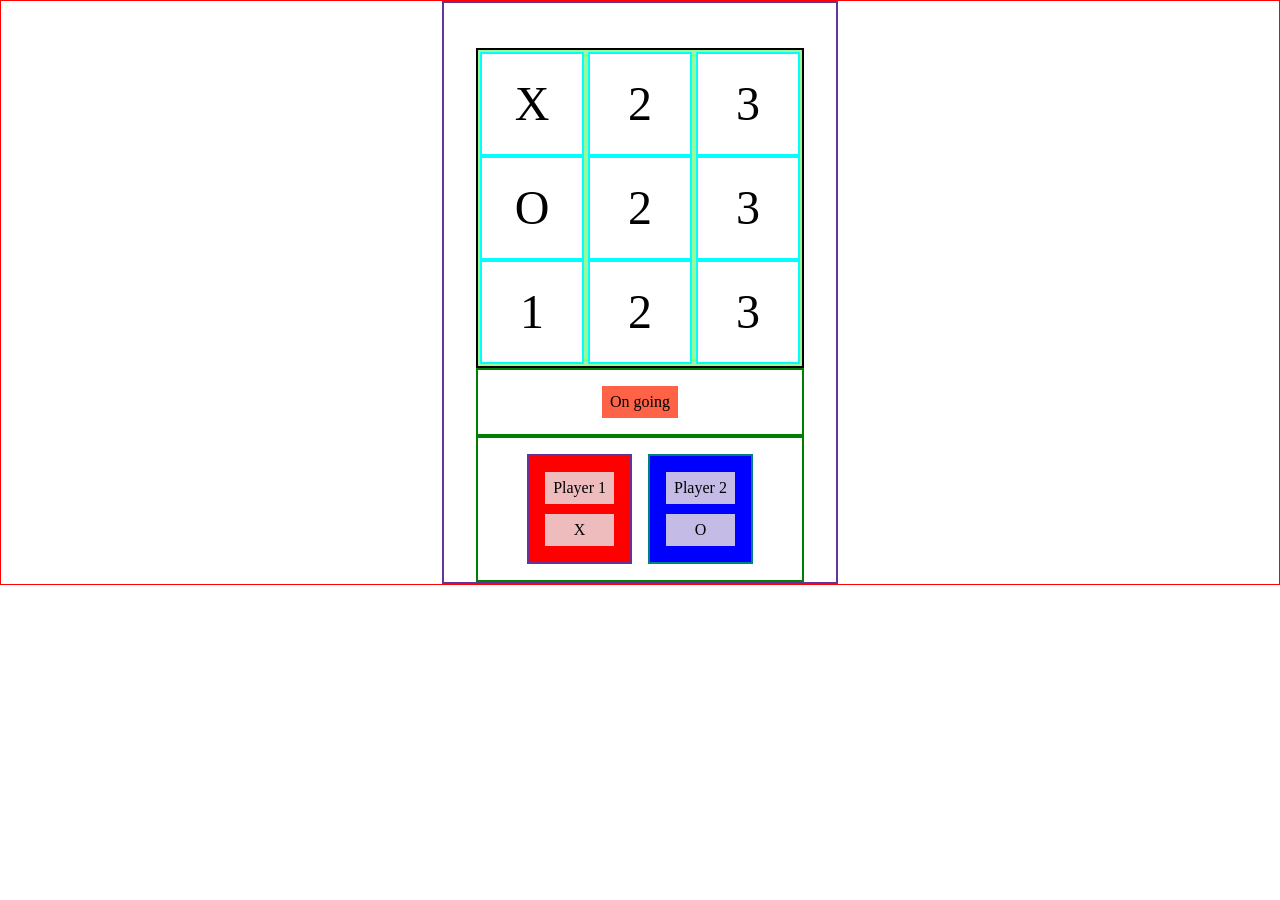
==== game.html @ be6dbc07 "Finish static html of the game" ====
<!DOCTYPE html>
<html lang="en">
  <head>
    <meta charset="UTF-8" />
    <meta http-equiv="X-UA-Compatible" content="IE=edge" />
    <meta name="viewport" content="width=device-width, initial-scale=1.0" />
    <link rel="stylesheet" href="style.css" />
    <script src="game.js" defer></script>
    <title>Tic-Tac-Toe</title>
  </head>
  <body>
    <div class="container">
      <div class="wrapper">
        <div class="board" id="board-game">
          <div class="column">
            <span data-cell-index="1" class="square">X</span>
            <span data-cell-index="2" class="square">O</span>
            <span data-cell-index="3" class="square">1</span>
          </div>
          <div class="column">
            <span data-cell-index="4" class="square">2</span>
            <span data-cell-index="5" class="square">2</span>
            <span data-cell-index="6" class="square">2</span>
          </div>
          <div class="column">
            <span data-cell-index="7" class="square">3</span>
            <span data-cell-index="8" class="square">3</span>
            <span data-cell-index="9" class="square">3</span>
          </div>
        </div>
        <div class="status">
          <span>On going</span>
        </div>
        <div class="score">
          <div class="score-left">
            <span>Player 1</span>
            <span>X</span>
          </div>
          <div class="score-rigth">
            <span>Player 2</span>
            <span>O</span>
          </div>
        </div>
      </div>
    </div>
  </body>
</html>
---- style.css ----
@import url("https://fonts.googleapis.com/css2?family=Unbounded&display=swap");

html, body, div, span, applet, object, iframe,
h1, h2, h3, h4, h5, h6, p, blockquote, pre,
a, abbr, acronym, address, big, cite, code,
del, dfn, em, img, ins, kbd, q, s, samp,
small, strike, strong, sub, sup, tt, var,
b, u, i, center,
dl, dt, dd, ol, ul, li,
fieldset, form, label, legend,
table, caption, tbody, tfoot, thead, tr, th, td,
article, aside, canvas, details, embed, 
figure, figcaption, footer, header, hgroup, 
menu, nav, output, ruby, section, summary,
time, mark, audio, video {
	margin: 0;
	padding: 0;
	border: 0;
	font-size: 100%;
	font: inherit;
	vertical-align: baseline;
}
/* HTML5 display-role reset for older browsers */
article, aside, details, figcaption, figure, 
footer, header, hgroup, menu, nav, section {
	display: block;
}
body {
	line-height: 1;
}
ol, ul {
	list-style: none;
}
blockquote, q {
	quotes: none;
}
blockquote:before, blockquote:after,
q:before, q:after {
	content: '';
	content: none;
}
table {
	border-collapse: collapse;
	border-spacing: 0;
}

/**********/

html, body {margin: 0; padding: 0; overflow-x:hidden; 
  font-family: "sans-serif";
}

header {
  border: 5px solid red;
}

/***Game***/

.container {
  border: 1px solid red;
  display: flex; 
  flex-direction: column;
  justify-content: center;
  align-items: center;
  gap: 10px;
}

.wrapper {
  border: 2px solid rebeccapurple;
  padding-inline: 2em;
}

.board {
  display: flex;
  border: 2px solid black;   
  font-size: 3em;
  margin-top: 5vh;
}

.column{
  display: flex;
  flex-direction: column;
  justify-content: space-between;
  border: 2px solid palegreen;
}

.square {
  display:flex;  
  border: 2px solid aqua;
  width: 80px;
  height: 80px;
  justify-content: center;
  align-items: center;
}

.score {
  display: flex;
  border: 2px solid green;
  justify-content: center;
  padding: 1em; 
}

.score-left {
  border: 2px solid rebeccapurple; 
  text-align: center;
  line-height: 2em;
  padding: 1em;
  background-color: red;
}

.score-rigth {
  border: 2px solid teal;
  text-align: center;
  line-height: 2em;
  padding: 1em;
  background-color: blue;
}

.score span{
  display: block;
  background: rgba(235, 226, 226, 0.836);
  padding-inline: 0.5em;
}

.score span:first-child{
  margin-bottom: 10px;
}

.status{
  display: flex;
  border: 2px solid green;
  justify-content: center;
  padding: 1em; 
}

.status span {
  display: block;
  background: tomato;
  padding: 0.5em;
  text-align: center;
}



@media screen and (min-width: 600px){

  .square {
    width: 100px;
    height: 100px;
  }

  .score-left {
    margin-right: 1em;
  }
}
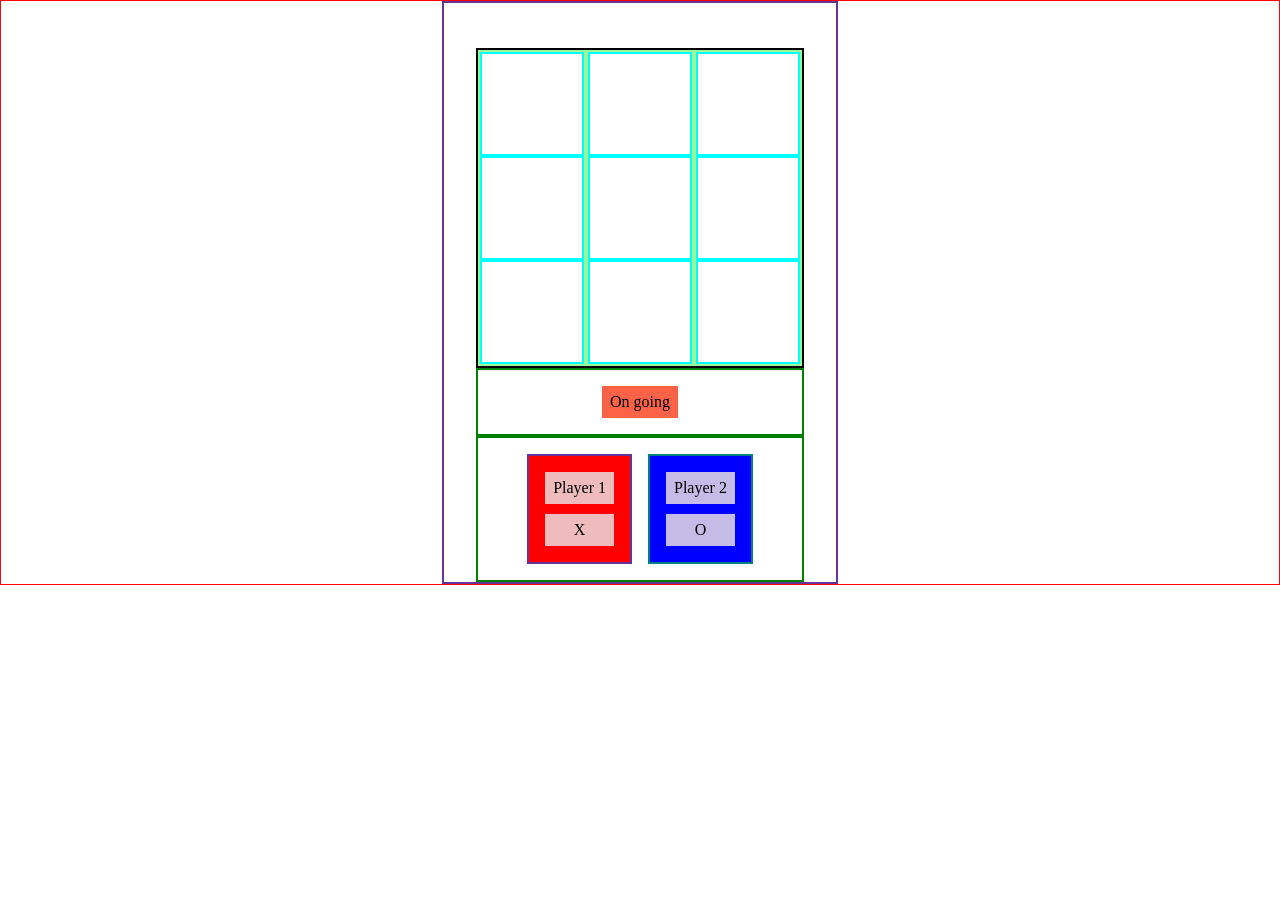
==== commit 0ea6020b: "Spell correction." ====
--- a/game.html
+++ b/game.html
@@ -13,19 +13,19 @@
       <div class="wrapper">
         <div class="board" id="board-game">
           <div class="column">
-            <span data-cell-index="1" class="square">X</span>
-            <span data-cell-index="2" class="square">O</span>
-            <span data-cell-index="3" class="square">1</span>
+            <span data-cell-index="1" class="square"></span>
+            <span data-cell-index="2" class="square"></span>
+            <span data-cell-index="3" class="square"></span>
           </div>
           <div class="column">
-            <span data-cell-index="4" class="square">2</span>
-            <span data-cell-index="5" class="square">2</span>
-            <span data-cell-index="6" class="square">2</span>
+            <span data-cell-index="4" class="square"></span>
+            <span data-cell-index="5" class="square"></span>
+            <span data-cell-index="6" class="square"></span>
           </div>
           <div class="column">
-            <span data-cell-index="7" class="square">3</span>
-            <span data-cell-index="8" class="square">3</span>
-            <span data-cell-index="9" class="square">3</span>
+            <span data-cell-index="7" class="square"></span>
+            <span data-cell-index="8" class="square"></span>
+            <span data-cell-index="9" class="square"></span>
           </div>
         </div>
         <div class="status">
@@ -36,7 +36,7 @@
             <span>Player 1</span>
             <span>X</span>
           </div>
-          <div class="score-rigth">
+          <div class="score-right">
             <span>Player 2</span>
             <span>O</span>
           </div>
--- a/style.css
+++ b/style.css
@@ -1,4 +1,6 @@
 @import url("https://fonts.googleapis.com/css2?family=Unbounded&display=swap");
+
+/*** Reset ***/
 
 html, body, div, span, applet, object, iframe,
 h1, h2, h3, h4, h5, h6, p, blockquote, pre,
@@ -54,7 +56,7 @@
   border: 5px solid red;
 }
 
-/***Game***/
+/*** Main Style ***/
 
 .container {
   border: 1px solid red;
@@ -108,7 +110,7 @@
   background-color: red;
 }
 
-.score-rigth {
+.score-right {
   border: 2px solid teal;
   text-align: center;
   line-height: 2em;
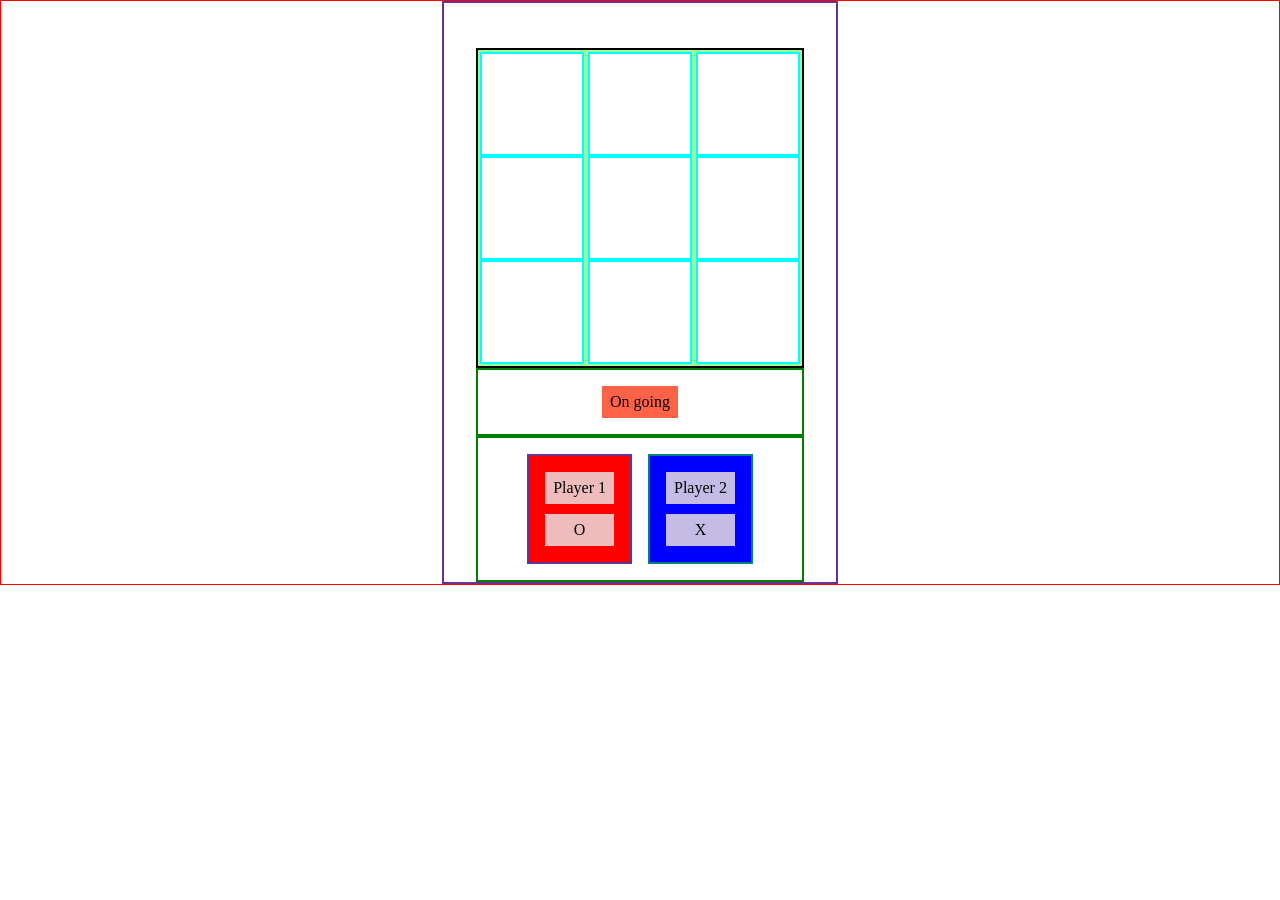
==== commit 739cbd4e: "Change the name of the property for easy writing" ====
--- a/game.html
+++ b/game.html
@@ -13,19 +13,19 @@
       <div class="wrapper">
         <div class="board" id="board-game">
           <div class="column">
-            <span data-cell-index="1" class="square"></span>
-            <span data-cell-index="2" class="square"></span>
-            <span data-cell-index="3" class="square"></span>
+            <span cell-index="1" class="square"></span>
+            <span cell-index="2" class="square"></span>
+            <span cell-index="3" class="square"></span>
           </div>
           <div class="column">
-            <span data-cell-index="4" class="square"></span>
-            <span data-cell-index="5" class="square"></span>
-            <span data-cell-index="6" class="square"></span>
+            <span cell-index="5" class="square"></span>
+            <span cell-index="4" class="square"></span>
+            <span cell-index="6" class="square"></span>
           </div>
           <div class="column">
-            <span data-cell-index="7" class="square"></span>
-            <span data-cell-index="8" class="square"></span>
-            <span data-cell-index="9" class="square"></span>
+            <span cell-index="7" class="square"></span>
+            <span cell-index="8" class="square"></span>
+            <span cell-index="9" class="square"></span>
           </div>
         </div>
         <div class="status">
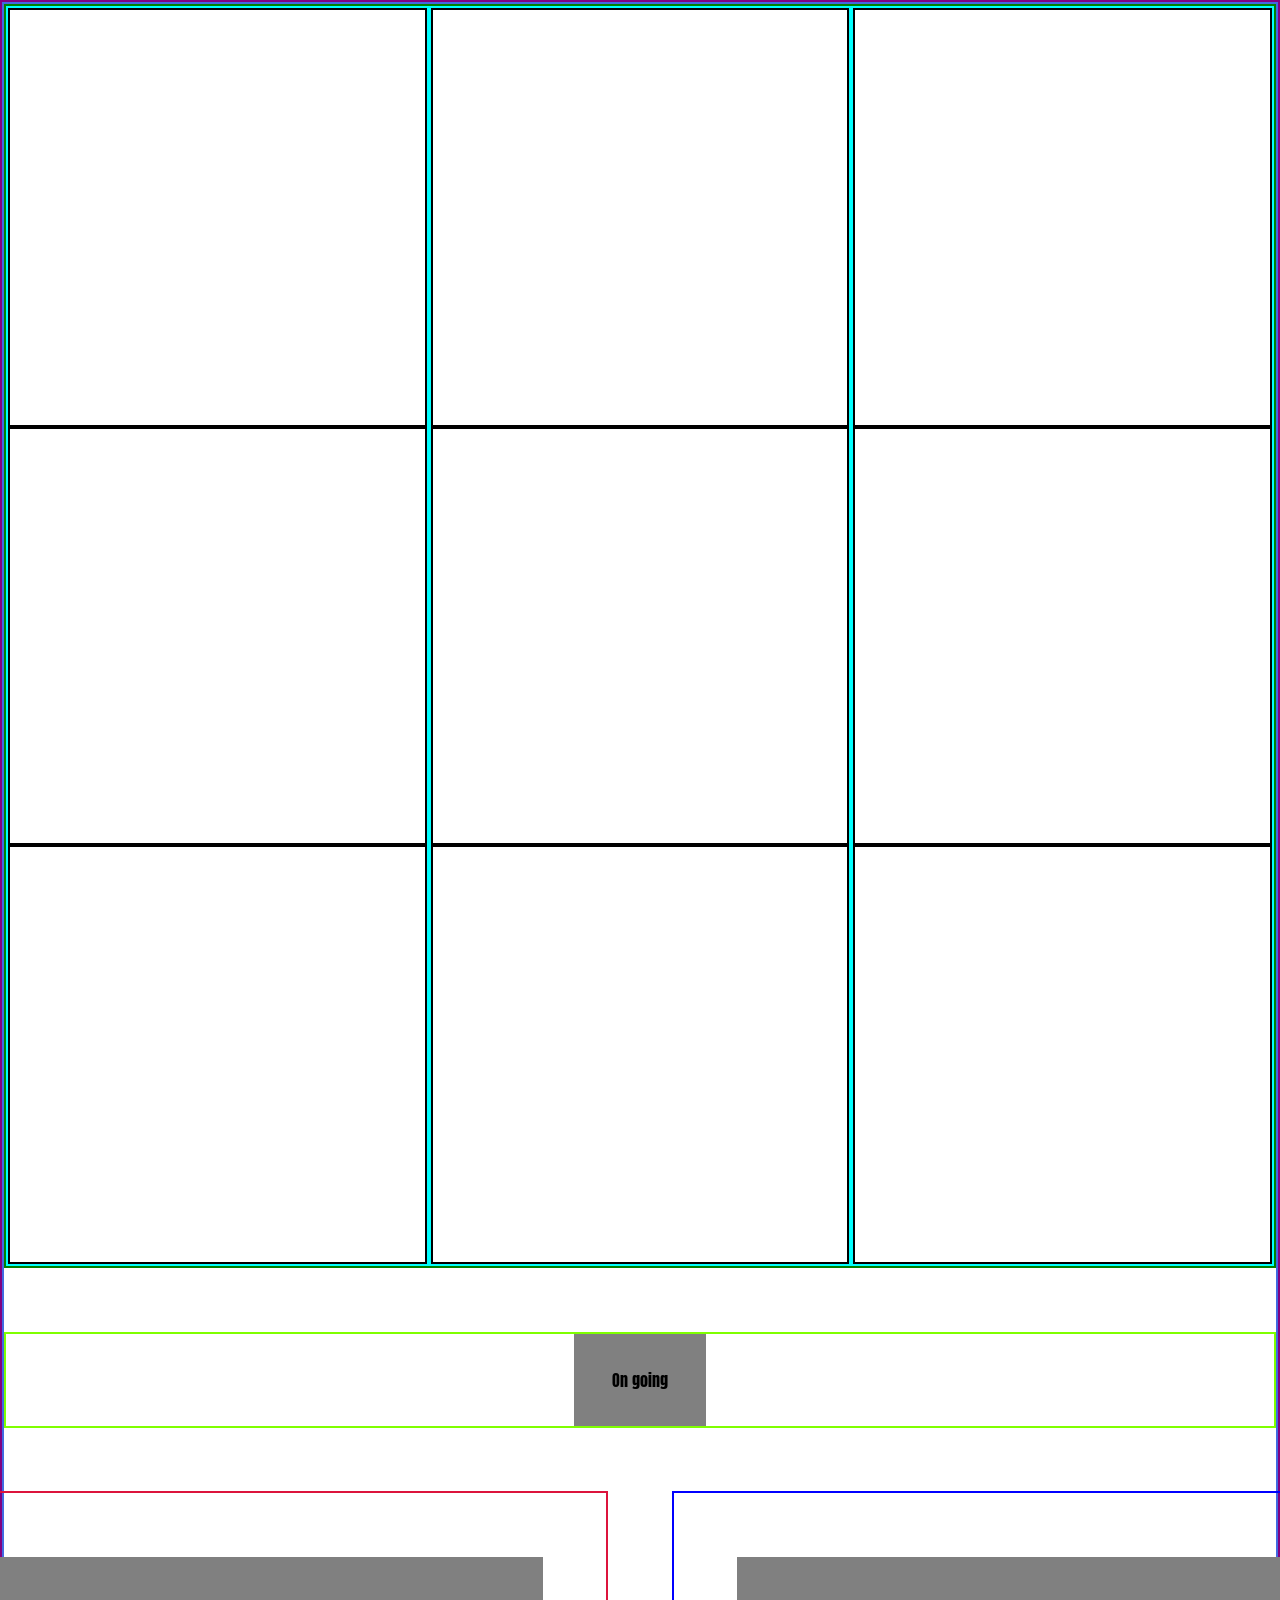
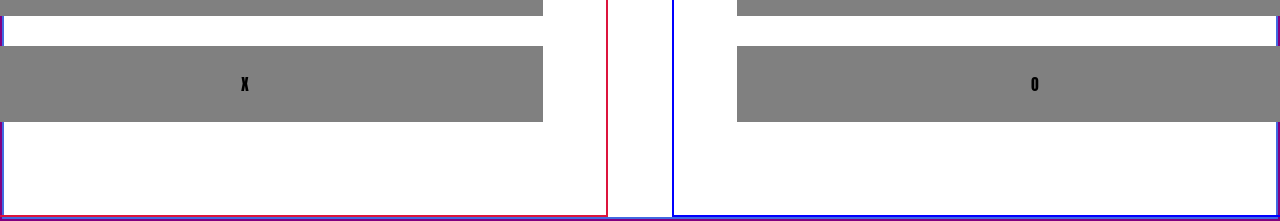
==== commit 4d2fc784: "Set the initial style to 250px width screens. Add a home page to define the name of the players. Add" ====
--- a/game.html
+++ b/game.html
@@ -29,16 +29,16 @@
           </div>
         </div>
         <div class="status">
-          <span>On going</span>
+          <p>On going</p>
         </div>
         <div class="score">
           <div class="score-left">
-            <span>Player 1</span>
-            <span>X</span>
+            <p>Player 1</p>
+            <p></p>
           </div>
           <div class="score-right">
-            <span>Player 2</span>
-            <span>O</span>
+            <p>Player 2</p>
+            <p></p>
           </div>
         </div>
       </div>
--- a/style.css
+++ b/style.css
@@ -1,4 +1,5 @@
 @import url("https://fonts.googleapis.com/css2?family=Unbounded&display=swap");
+@import url('https://fonts.googleapis.com/css2?family=Anton&display=swap');
 
 /*** Reset ***/
 
@@ -48,8 +49,8 @@
 
 /**********/
 
-html, body {margin: 0; padding: 0; overflow-x:hidden; 
-  font-family: "sans-serif";
+html, body {margin: 0; padding: 0; overflow-x:hidden;  
+   font-family: 'Anton', sans-serif; 
 }
 
 header {
@@ -59,99 +60,123 @@
 /*** Main Style ***/
 
 .container {
-  border: 1px solid red;
-  display: flex; 
-  flex-direction: column;
-  justify-content: center;
-  align-items: center;
-  gap: 10px;
+  border: 2px solid purple;
 }
 
 .wrapper {
-  border: 2px solid rebeccapurple;
-  padding-inline: 2em;
+  border: 2px solid royalblue;
 }
 
 .board {
+  border: 2px solid green;
   display: flex;
-  border: 2px solid black;   
-  font-size: 3em;
-  margin-top: 5vh;
 }
 
 .column{
-  display: flex;
-  flex-direction: column;
-  justify-content: space-between;
-  border: 2px solid palegreen;
+  border: 2px solid aqua;
+  flex-flow: column;
+  width: 100%;
 }
 
 .square {
-  display:flex;  
-  border: 2px solid aqua;
-  width: 80px;
-  height: 80px;
-  justify-content: center;
-  align-items: center;
+  display: block;
+  border: 2px solid black;
+  height: calc(100vw/3 - 12px);
+}
+
+.status{
+  border: 2px solid chartreuse;
+  text-align: center;
+  margin-top: 5%;
+}
+
+.status p {
+  background-color: grey;
+  display: inline-block;
+  padding: 3% 3%;
 }
 
 .score {
   display: flex;
-  border: 2px solid green;
+  border: 2px saddlebrown;
   justify-content: center;
-  padding: 1em; 
+  gap: 5%;
+  margin-top: 5%;
+}
+
+.score > div {
+  padding: 5% 5%;
+  text-align: center;
+  min-width: calc(100vw / 2 - 5vh);
 }
 
 .score-left {
-  border: 2px solid rebeccapurple; 
-  text-align: center;
-  line-height: 2em;
-  padding: 1em;
-  background-color: red;
+  border: 2px solid crimson;
 }
 
 .score-right {
-  border: 2px solid teal;
-  text-align: center;
-  line-height: 2em;
-  padding: 1em;
-  background-color: blue;
+  border: 2px solid blue;
 }
 
-.score span{
-  display: block;
-  background: rgba(235, 226, 226, 0.836);
-  padding-inline: 0.5em;
-}
-
-.score span:first-child{
-  margin-bottom: 10px;
-}
-
-.status{
-  display: flex;
-  border: 2px solid green;
-  justify-content: center;
-  padding: 1em; 
-}
-
-.status span {
-  display: block;
-  background: tomato;
-  padding: 0.5em;
-  text-align: center;
+.score-left p, .score-right p{
+  background-color: grey;
+  margin-bottom: 5%;
+  padding: 5% 2%;
 }
 
 
+.score p{
+  background-color: grey;
+}
 
-@media screen and (min-width: 600px){
+.settings {
+  display: flex;
+  flex-flow: column;
+  height: 100vw;
+}
 
-  .square {
-    width: 100px;
-    height: 100px;
-  }
+.settings h1 {
+  text-align: center;
+  font-family: 'Anton', sans-serif;
+  font-size: calc(100vw/10);
+  padding: 5%;
+  font-weight:bold;
+  text-transform: uppercase;
+  
+}
 
-  .score-left {
-    margin-right: 1em;
-  }
+form {
+  border: 2px solid blue;
+  display: flex;
+  flex-flow: column;
+  height: 50vw;
+  justify-content: center;
+  gap: 5%;
 }
+
+form input {
+  width: 60vw;
+  height: 20%;
+  text-align: center;
+  align-self: center;
+  border: 1px solid black;
+  box-shadow: 2px 2px black; 
+  border-radius: 2px;
+  outline: none;
+}
+
+form button {
+  text-transform: uppercase;
+  padding: 2% 5%;
+  font-weight: bold;
+  border: 1px solid black;
+  border-radius: 2px;
+  background: none;
+  margin-inline: auto;
+  margin-top: 5%;
+}
+
+.currentPlayer {
+  border: 2px solid gold;
+}
+
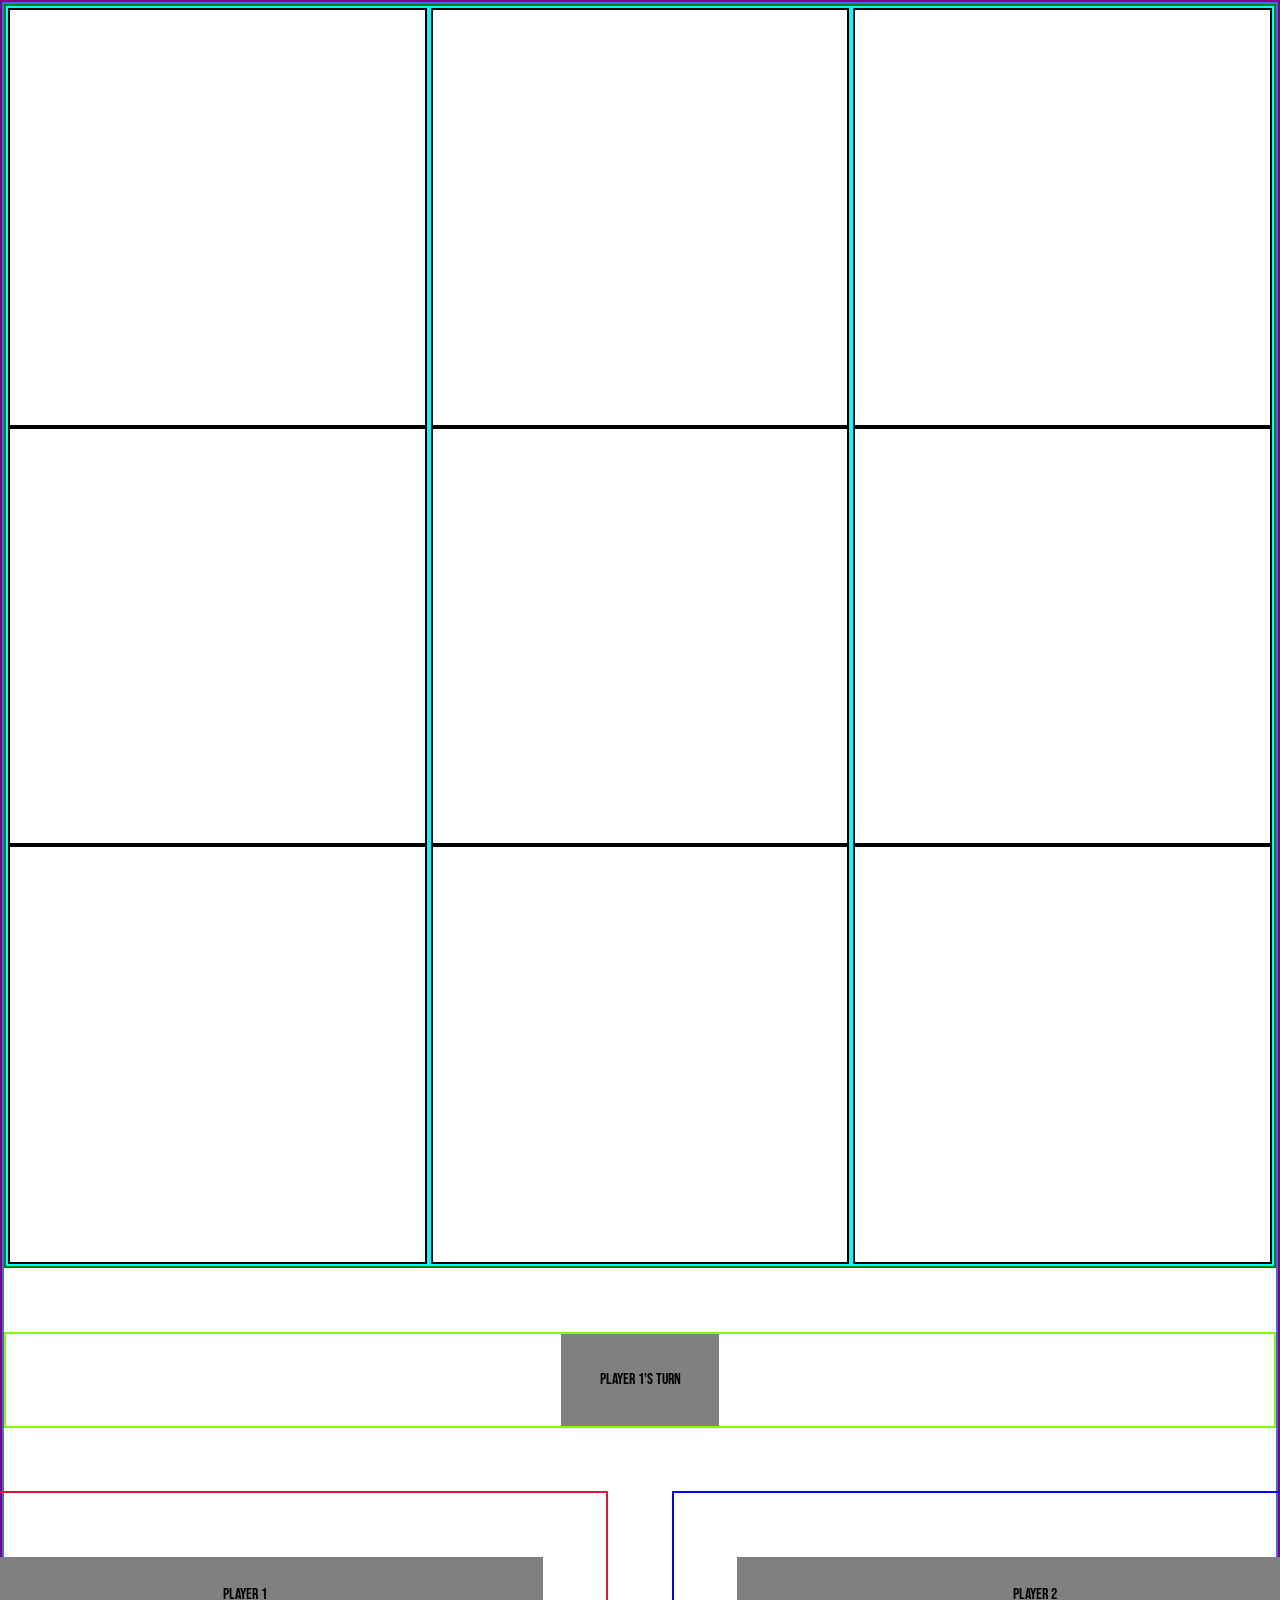
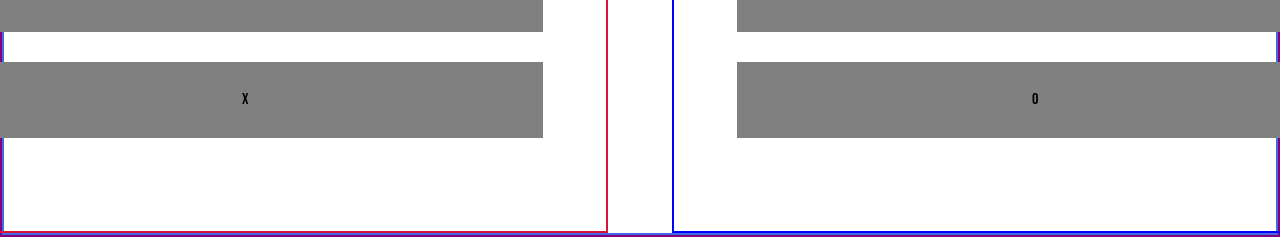
==== commit e169f998: "Add the mechanism to check if there is a winner." ====
--- a/game.html
+++ b/game.html
@@ -13,13 +13,13 @@
       <div class="wrapper">
         <div class="board" id="board-game">
           <div class="column">
-            <span cell-index="1" class="square"></span>
-            <span cell-index="2" class="square"></span>
-            <span cell-index="3" class="square"></span>
+            <span cell-index="1" class="square">1</span>
+            <span cell-index="2" class="square">2</span>
+            <span cell-index="3" class="square">3</span>
           </div>
           <div class="column">
+            <span cell-index="4" class="square"></span>
             <span cell-index="5" class="square"></span>
-            <span cell-index="4" class="square"></span>
             <span cell-index="6" class="square"></span>
           </div>
           <div class="column">
--- a/style.css
+++ b/style.css
@@ -1,6 +1,5 @@
 @import url("https://fonts.googleapis.com/css2?family=Unbounded&display=swap");
-@import url('https://fonts.googleapis.com/css2?family=Anton&display=swap');
-
+@import url('https://fonts.googleapis.com/css2?family=Bebas+Neue&display=swap');
 /*** Reset ***/
 
 html, body, div, span, applet, object, iframe,
@@ -50,7 +49,7 @@
 /**********/
 
 html, body {margin: 0; padding: 0; overflow-x:hidden;  
-   font-family: 'Anton', sans-serif; 
+  font-family: 'Bebas Neue', cursive;
 }
 
 header {
@@ -79,9 +78,12 @@
 }
 
 .square {
-  display: block;
+  display: flex;
   border: 2px solid black;
   height: calc(100vw/3 - 12px);
+  font-size: 3.5rem;
+  justify-content: center; 
+  align-items: center;
 }
 
 .status{
@@ -137,7 +139,6 @@
 
 .settings h1 {
   text-align: center;
-  font-family: 'Anton', sans-serif;
   font-size: calc(100vw/10);
   padding: 5%;
   font-weight:bold;
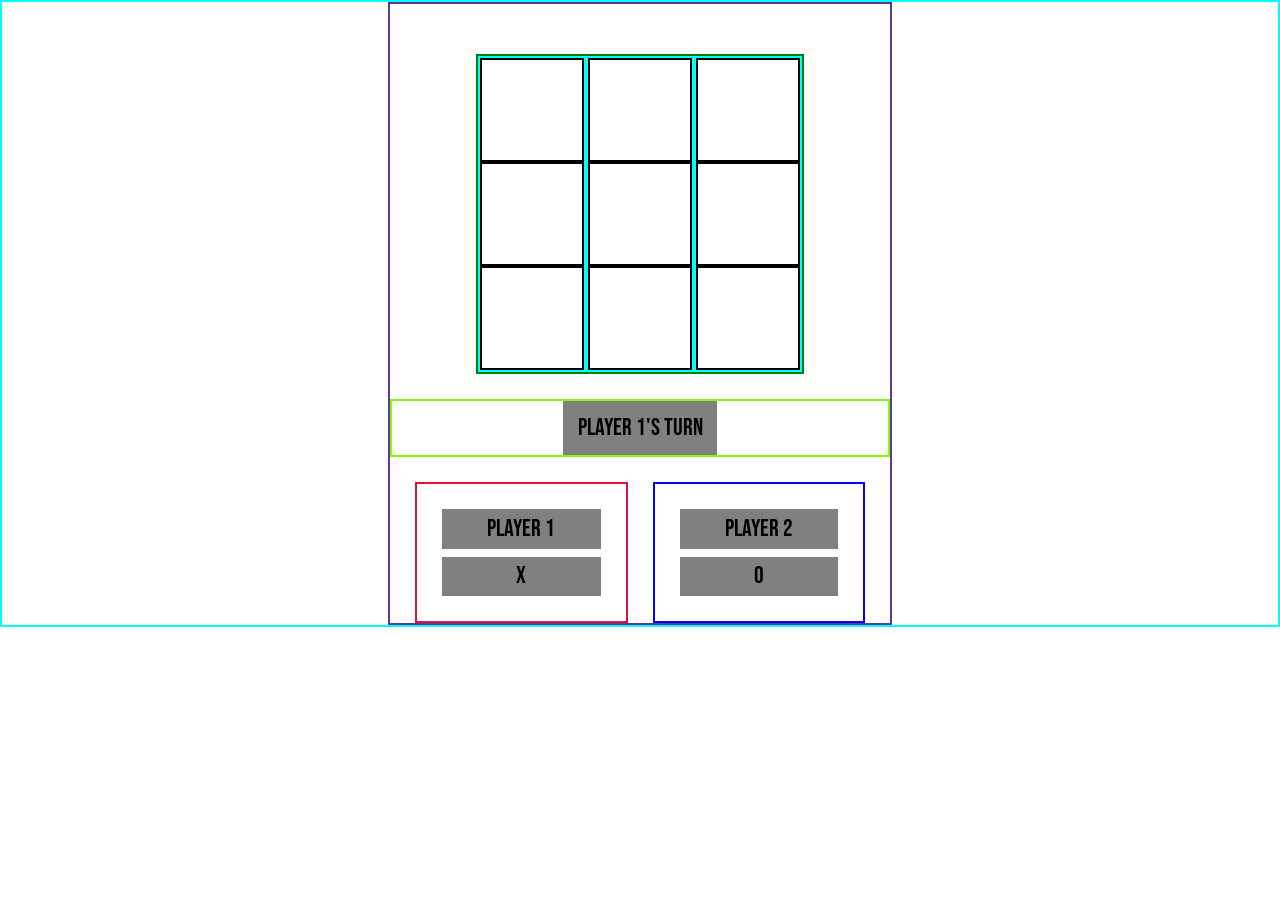
==== commit cca341f5: "Add the home page for configuring the players" ====
--- a/game.html
+++ b/game.html
@@ -13,9 +13,9 @@
       <div class="wrapper">
         <div class="board" id="board-game">
           <div class="column">
-            <span cell-index="1" class="square">1</span>
-            <span cell-index="2" class="square">2</span>
-            <span cell-index="3" class="square">3</span>
+            <span cell-index="1" class="square"></span>
+            <span cell-index="2" class="square"></span>
+            <span cell-index="3" class="square"></span>
           </div>
           <div class="column">
             <span cell-index="4" class="square"></span>
--- a/style.css
+++ b/style.css
@@ -1,55 +1,142 @@
 @import url("https://fonts.googleapis.com/css2?family=Unbounded&display=swap");
-@import url('https://fonts.googleapis.com/css2?family=Bebas+Neue&display=swap');
+@import url("https://fonts.googleapis.com/css2?family=Bebas+Neue&display=swap");
+@import url("https://fonts.googleapis.com/css2?family=Mynerve&display=swap");
+
 /*** Reset ***/
 
-html, body, div, span, applet, object, iframe,
-h1, h2, h3, h4, h5, h6, p, blockquote, pre,
-a, abbr, acronym, address, big, cite, code,
-del, dfn, em, img, ins, kbd, q, s, samp,
-small, strike, strong, sub, sup, tt, var,
-b, u, i, center,
-dl, dt, dd, ol, ul, li,
-fieldset, form, label, legend,
-table, caption, tbody, tfoot, thead, tr, th, td,
-article, aside, canvas, details, embed, 
-figure, figcaption, footer, header, hgroup, 
-menu, nav, output, ruby, section, summary,
-time, mark, audio, video {
-	margin: 0;
-	padding: 0;
-	border: 0;
-	font-size: 100%;
-	font: inherit;
-	vertical-align: baseline;
+html,
+body,
+div,
+span,
+applet,
+object,
+iframe,
+h1,
+h2,
+h3,
+h4,
+h5,
+h6,
+p,
+blockquote,
+pre,
+a,
+abbr,
+acronym,
+address,
+big,
+cite,
+code,
+del,
+dfn,
+em,
+img,
+ins,
+kbd,
+q,
+s,
+samp,
+small,
+strike,
+strong,
+sub,
+sup,
+tt,
+var,
+b,
+u,
+i,
+center,
+dl,
+dt,
+dd,
+ol,
+ul,
+li,
+fieldset,
+form,
+label,
+legend,
+table,
+caption,
+tbody,
+tfoot,
+thead,
+tr,
+th,
+td,
+article,
+aside,
+canvas,
+details,
+embed,
+figure,
+figcaption,
+footer,
+header,
+hgroup,
+menu,
+nav,
+output,
+ruby,
+section,
+summary,
+time,
+mark,
+audio,
+video {
+  margin: 0;
+  padding: 0;
+  border: 0;
+  font-size: 100%;
+  font: inherit;
+  vertical-align: baseline;
 }
 /* HTML5 display-role reset for older browsers */
-article, aside, details, figcaption, figure, 
-footer, header, hgroup, menu, nav, section {
-	display: block;
+article,
+aside,
+details,
+figcaption,
+figure,
+footer,
+header,
+hgroup,
+menu,
+nav,
+section {
+  display: block;
 }
 body {
-	line-height: 1;
-}
-ol, ul {
-	list-style: none;
-}
-blockquote, q {
-	quotes: none;
-}
-blockquote:before, blockquote:after,
-q:before, q:after {
-	content: '';
-	content: none;
+  line-height: 1;
+}
+ol,
+ul {
+  list-style: none;
+}
+blockquote,
+q {
+  quotes: none;
+}
+blockquote:before,
+blockquote:after,
+q:before,
+q:after {
+  content: "";
+  content: none;
 }
 table {
-	border-collapse: collapse;
-	border-spacing: 0;
+  border-collapse: collapse;
+  border-spacing: 0;
 }
 
 /**********/
 
-html, body {margin: 0; padding: 0; overflow-x:hidden;  
-  font-family: 'Bebas Neue', cursive;
+html,
+body {
+  margin: 0;
+  padding: 0;
+  overflow-x: hidden;
+  font-family: "Bebas Neue", cursive;
 }
 
 header {
@@ -59,19 +146,54 @@
 /*** Main Style ***/
 
 .container {
-  border: 2px solid purple;
-}
+  display: flex;
+  justify-content: center;
+  border: 2px solid aqua;
+}
+
 
 .wrapper {
   border: 2px solid royalblue;
 }
 
+.wrapper-modal {
+  border: 2px solid chartreuse; 
+}
+
+.modal {
+  border: 2px solid crimson;
+}
+
+.modal h1 {
+  margin-top: 5%;
+  margin-bottom: 5%;
+}
+
+.modal input {
+  margin-bottom: 2%;
+}
+
+.modal button {
+  margin-top: 3%;
+}
+
+
+
+
+
 .board {
   border: 2px solid green;
-  display: flex;
-}
-
-.column{
+  font-family: "Mynerve", cursive;
+  font-weight: 900;
+  font-size: 5rem;
+  display: flex;
+  margin: auto;
+  width: fit-content;
+  height: fit-content;
+}
+
+.column {
+  display: flex;
   border: 2px solid aqua;
   flex-flow: column;
   width: 100%;
@@ -80,13 +202,15 @@
 .square {
   display: flex;
   border: 2px solid black;
-  height: calc(100vw/3 - 12px);
-  font-size: 3.5rem;
-  justify-content: center; 
+  height: calc(100vw / 3 - 12px);
+  width: calc(100vw / 3 - 12px);
+  max-width: calc(300px / 3);
+  max-height: calc(300px / 3);
+  justify-content: center;
   align-items: center;
 }
 
-.status{
+.status {
   border: 2px solid chartreuse;
   text-align: center;
   margin-top: 5%;
@@ -109,75 +233,104 @@
 .score > div {
   padding: 5% 5%;
   text-align: center;
-  min-width: calc(100vw / 2 - 5vh);
+  width: calc(100vw / 2 - 5vh);
+}
+
+.score p {
+  background-color: grey;
+  padding: 5% 2%;
 }
 
 .score-left {
+  margin-left: 5%;
   border: 2px solid crimson;
 }
 
 .score-right {
+  margin-right: 5%;
   border: 2px solid blue;
 }
 
-.score-left p, .score-right p{
+.score-left p:first-child,
+.score-right p:first-child {
+  margin-bottom: 5%;
+}
+
+.score p {
   background-color: grey;
-  margin-bottom: 5%;
-  padding: 5% 2%;
-}
-
-
-.score p{
-  background-color: grey;
-}
-
-.settings {
-  display: flex;
-  flex-flow: column;
-  height: 100vw;
-}
-
-.settings h1 {
-  text-align: center;
-  font-size: calc(100vw/10);
-  padding: 5%;
-  font-weight:bold;
-  text-transform: uppercase;
-  
-}
-
-form {
-  border: 2px solid blue;
-  display: flex;
-  flex-flow: column;
-  height: 50vw;
-  justify-content: center;
-  gap: 5%;
-}
-
-form input {
-  width: 60vw;
-  height: 20%;
-  text-align: center;
-  align-self: center;
-  border: 1px solid black;
-  box-shadow: 2px 2px black; 
-  border-radius: 2px;
-  outline: none;
-}
-
-form button {
-  text-transform: uppercase;
-  padding: 2% 5%;
-  font-weight: bold;
-  border: 1px solid black;
-  border-radius: 2px;
-  background: none;
-  margin-inline: auto;
-  margin-top: 5%;
 }
 
 .currentPlayer {
   border: 2px solid gold;
 }
 
+.wrapper-settings {
+  border: 2px solid red;
+  display: flex;
+  margin: auto;
+  width: calc(100vw / 2);
+}
+
+.settings {
+  border: 2px solid steelblue;
+  flex-direction: column;
+  justify-content: center;
+  align-items: center;
+  margin-top: 10%;
+}
+
+form {
+  text-align: center;
+}
+
+form > h1,
+form > input {
+  text-align: center;
+}
+
+.settings h1 {
+}
+
+.settings input {
+  box-sizing: border-box;
+  width: 100%;
+}
+
+/** > 250px */
+
+@media screen and (min-width: 350px) {
+  .board {
+    font-size: 8em;
+  }
+
+  .status,
+  .score {
+    font-size: 1.5em;
+  }
+}
+
+@media screen and (min-width: 500px) {
+  .container {
+    display: flex;
+    justify-content: center;
+    align-items: center;
+  }
+
+  .wrapper {
+    border: 2px solid rebeccapurple;
+    width: 500px;
+  }
+
+  .board {
+    height: 500px;
+    margin: auto;
+    margin-top: 10%;
+    width: fit-content;
+    height: fit-content;
+  }
+
+  .square {
+    height: calc(300px / 3);
+    width: calc(300px / 3);
+  }
+}
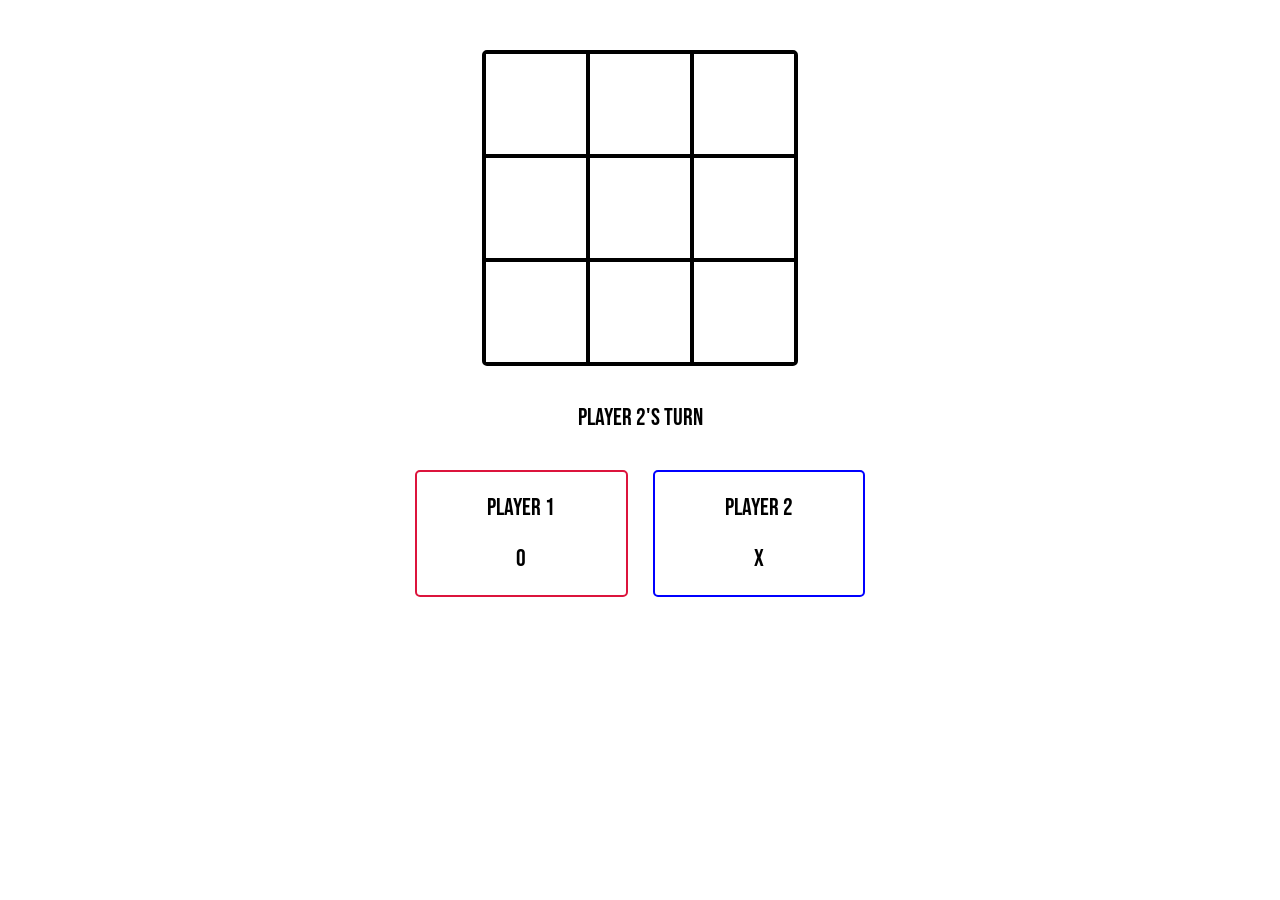
==== commit 140d3f25: "Add dynamic color picker  and finish the game style." ====
--- a/game.html
+++ b/game.html
@@ -28,15 +28,17 @@
             <span cell-index="9" class="square"></span>
           </div>
         </div>
-        <div class="status">
-          <p>On going</p>
+        <div class="status-wrapper" id="status-wrapper">
+          <div class="status" id="status">
+            <p>On going</p>
+          </div>
         </div>
         <div class="score">
-          <div class="score-left">
+          <div class="score-left" id="score-left">
             <p>Player 1</p>
             <p></p>
           </div>
-          <div class="score-right">
+          <div class="score-right" id="score-right">
             <p>Player 2</p>
             <p></p>
           </div>
--- a/style.css
+++ b/style.css
@@ -139,50 +139,95 @@
   font-family: "Bebas Neue", cursive;
 }
 
-header {
-  border: 5px solid red;
-}
-
 /*** Main Style ***/
 
 .container {
   display: flex;
   justify-content: center;
-  border: 2px solid aqua;
-}
-
-
-.wrapper {
-  border: 2px solid royalblue;
+  align-items: center;
 }
 
 .wrapper-modal {
-  border: 2px solid chartreuse; 
+  width: 100%;
 }
 
 .modal {
-  border: 2px solid crimson;
-}
-
-.modal h1 {
+  display: flex;
+  margin: 5%;
+  justify-content: center;
+}
+
+.row {
+  display: flex;
+  flex-direction: row;
+  flex-wrap: wrap;
+  width: 100%;
+}
+
+.row:first-of-type {
+  margin-bottom: 2%;
+}
+
+.column {
+  display: flex;
+  justify-content: center;
+  flex-direction: column;
+  flex-basis: 100%;
+  flex: 1;
+}
+
+.column:nth-of-type(odd) {
+  width: 70%;
+}
+
+.column:nth-child(even) {
+  align-items: center;
+}
+
+.modal form h1 {
   margin-top: 5%;
   margin-bottom: 5%;
-}
-
-.modal input {
-  margin-bottom: 2%;
+  text-align: center;
+  font-size: 1.5rem;
+}
+
+.modal form input {
+  padding: 5%;
+  font-size: 0.8rem;
+  cursor: pointer;
+}
+
+.modal input[type="text"] {
+  border-radius: 5px;
+  border: 2px solid black;
+  text-align: center;
+  height: 100%;
+}
+
+.modal input[type="color"] {
+  background-color: transparent;
+  padding: 0;
+  width: 50%;
+  height: 100%;
+  border: 0px solid black;
+  border-radius: 100px;
+}
+
+.modal input:focus {
+  outline: none;
 }
 
 .modal button {
-  margin-top: 3%;
-}
-
-
-
-
+  display: block;
+  margin: auto;
+  margin-top: 5%;
+  padding-inline: 5%;
+  background-color: white;
+  border: 2px solid black;
+  cursor: pointer;
+}
 
 .board {
-  border: 2px solid green;
   font-family: "Mynerve", cursive;
   font-weight: 900;
   font-size: 5rem;
@@ -190,11 +235,12 @@
   margin: auto;
   width: fit-content;
   height: fit-content;
+  border-radius: 5px;
+  border: 2px solid black;
 }
 
 .column {
   display: flex;
-  border: 2px solid aqua;
   flex-flow: column;
   width: 100%;
 }
@@ -210,34 +256,36 @@
   align-items: center;
 }
 
-.status {
-  border: 2px solid chartreuse;
+.status-wrapper {
   text-align: center;
   margin-top: 5%;
 }
 
-.status p {
-  background-color: grey;
-  display: inline-block;
+.status {
+  width: fit-content;
+  margin: auto;
+  background: white;
+  border-inline: 0;
+  border-radius: 5px;
   padding: 3% 3%;
 }
 
 .score {
   display: flex;
-  border: 2px saddlebrown;
   justify-content: center;
   gap: 5%;
   margin-top: 5%;
 }
 
 .score > div {
-  padding: 5% 5%;
+  padding: 3% 3%;
   text-align: center;
   width: calc(100vw / 2 - 5vh);
+  border-radius: 5px;
 }
 
 .score p {
-  background-color: grey;
+  background-color: #fff;
   padding: 5% 2%;
 }
 
@@ -256,60 +304,33 @@
   margin-bottom: 5%;
 }
 
-.score p {
-  background-color: grey;
-}
-
-.currentPlayer {
-  border: 2px solid gold;
-}
-
-.wrapper-settings {
-  border: 2px solid red;
-  display: flex;
-  margin: auto;
-  width: calc(100vw / 2);
-}
-
-.settings {
-  border: 2px solid steelblue;
-  flex-direction: column;
-  justify-content: center;
-  align-items: center;
-  margin-top: 10%;
-}
-
-form {
-  text-align: center;
-}
-
-form > h1,
-form > input {
-  text-align: center;
-}
-
-.settings h1 {
-}
-
-.settings input {
-  box-sizing: border-box;
-  width: 100%;
-}
-
 /** > 250px */
+
+@media screen and (min-width: 250px) {
+  .board {
+    font-size: 8em;
+  }
+}
 
 @media screen and (min-width: 350px) {
   .board {
     font-size: 8em;
   }
 
-  .status,
+  .status-wrapper,
   .score {
     font-size: 1.5em;
   }
 }
 
 @media screen and (min-width: 500px) {
+  .modal {
+    margin-inline: auto;
+    width: fit-content;
+    height: fit-content;
+    padding: 3%;
+    border: 5px solid #000000;
+  }
   .container {
     display: flex;
     justify-content: center;
@@ -317,12 +338,10 @@
   }
 
   .wrapper {
-    border: 2px solid rebeccapurple;
     width: 500px;
   }
 
   .board {
-    height: 500px;
     margin: auto;
     margin-top: 10%;
     width: fit-content;
@@ -334,3 +353,17 @@
     width: calc(300px / 3);
   }
 }
+
+@media screen and (min-width: 600px) {
+  .modal form h1 {
+    font-size: 3rem;
+  }
+
+  .modal form input {
+    font-size: 1.5rem;
+  }
+
+  .modal form button {
+    font-size: 1.5rem;
+  }
+}
